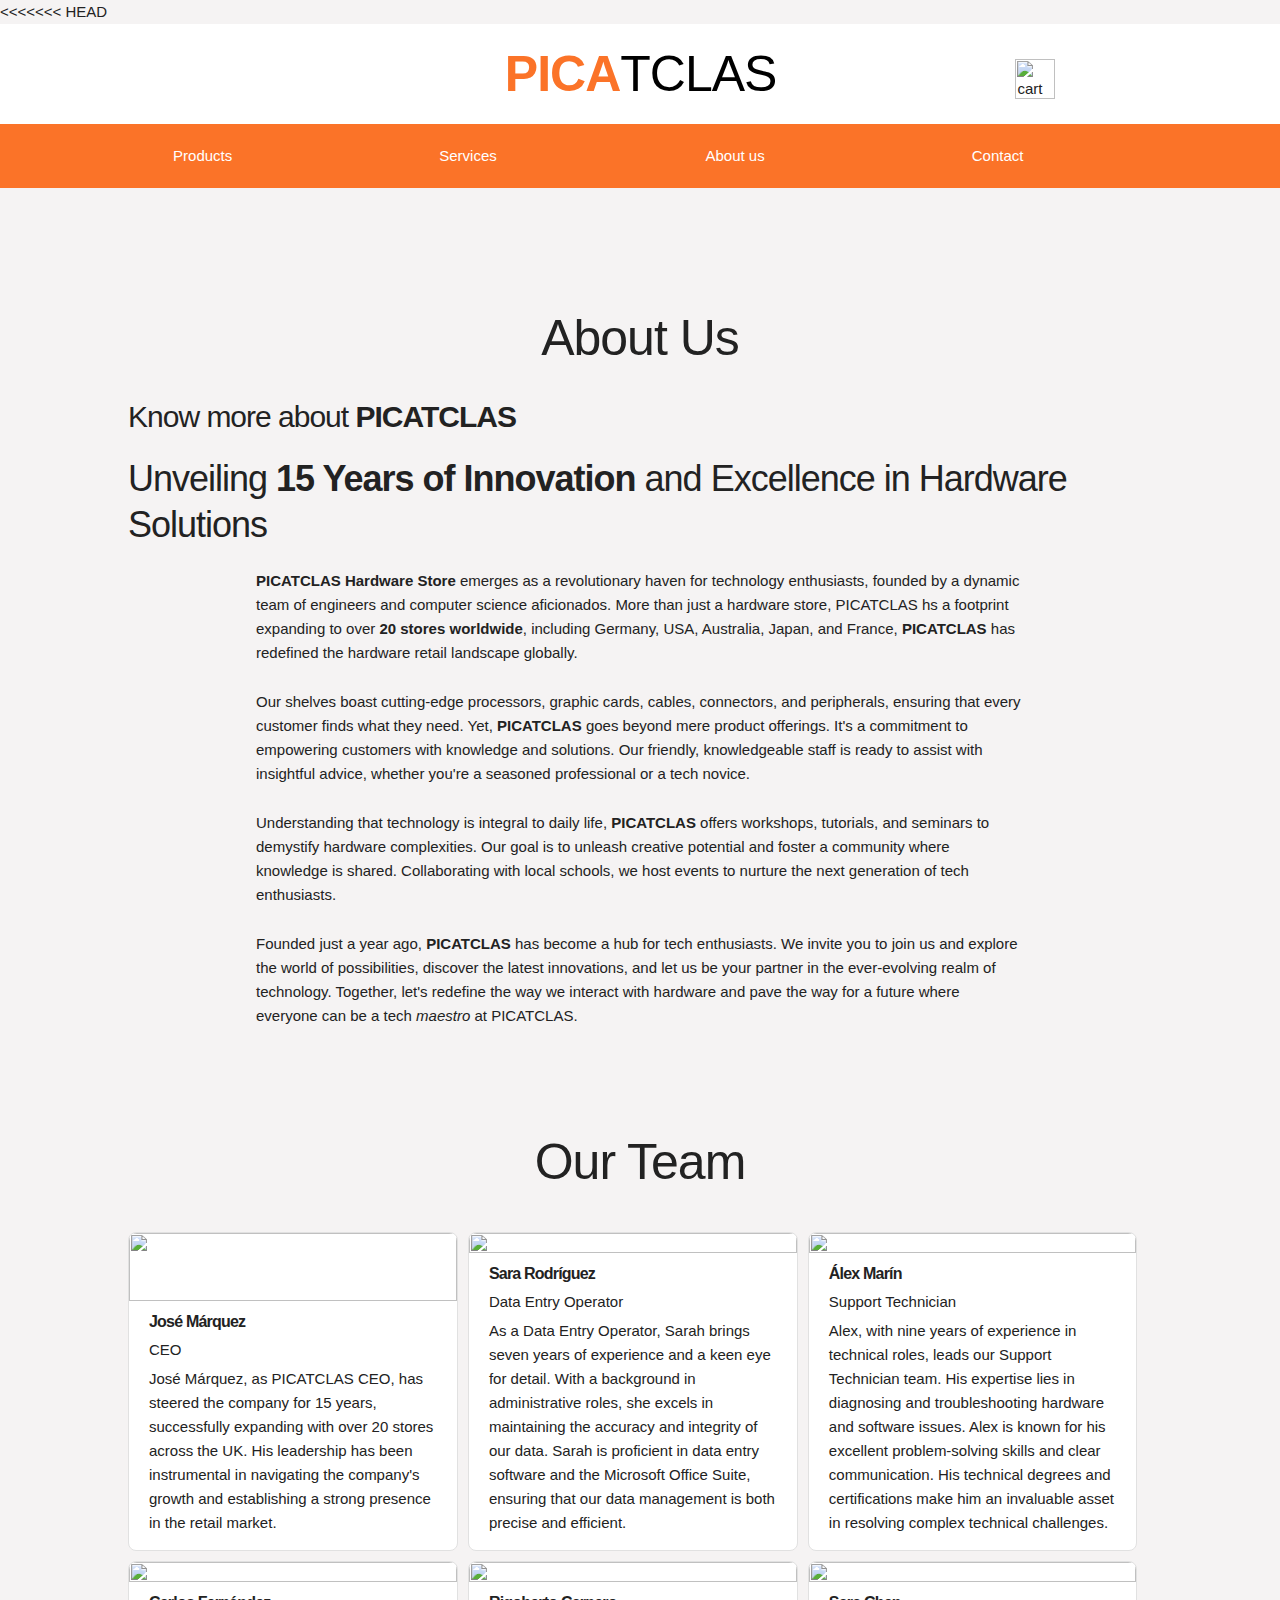
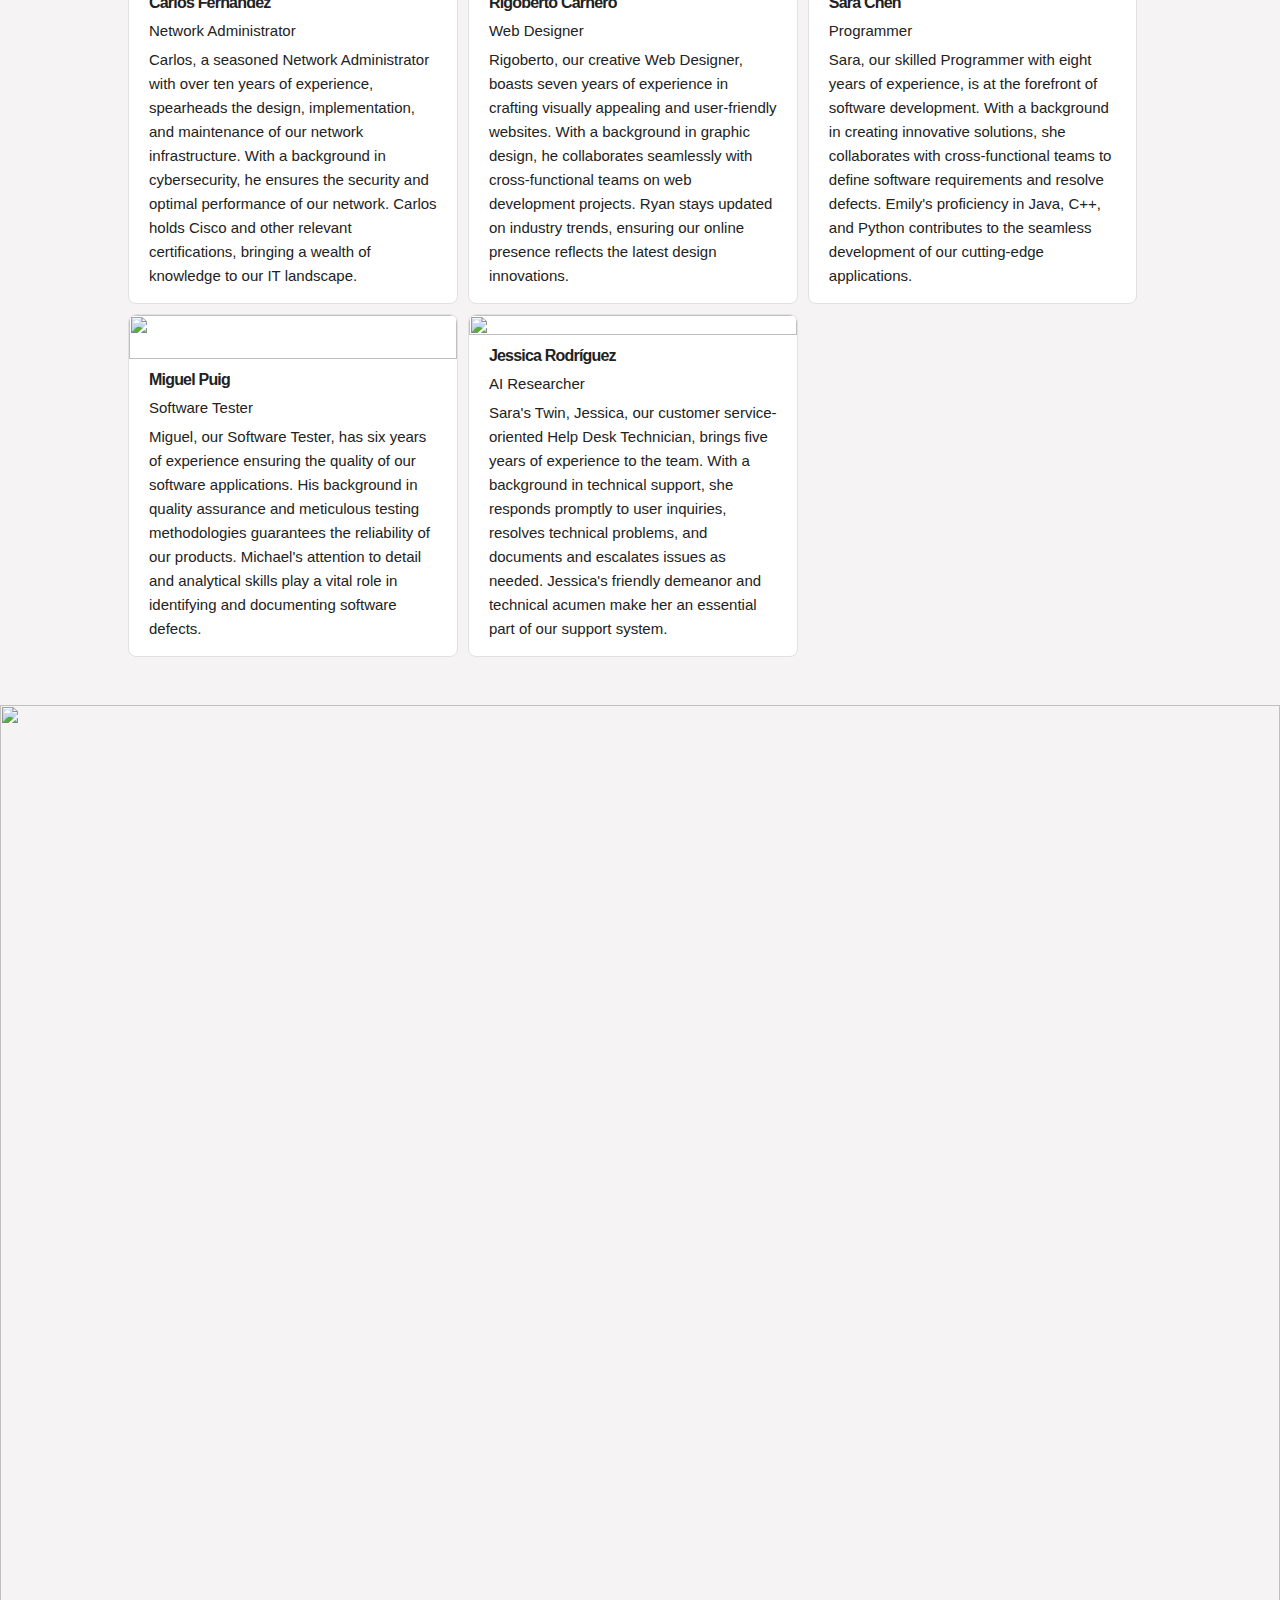
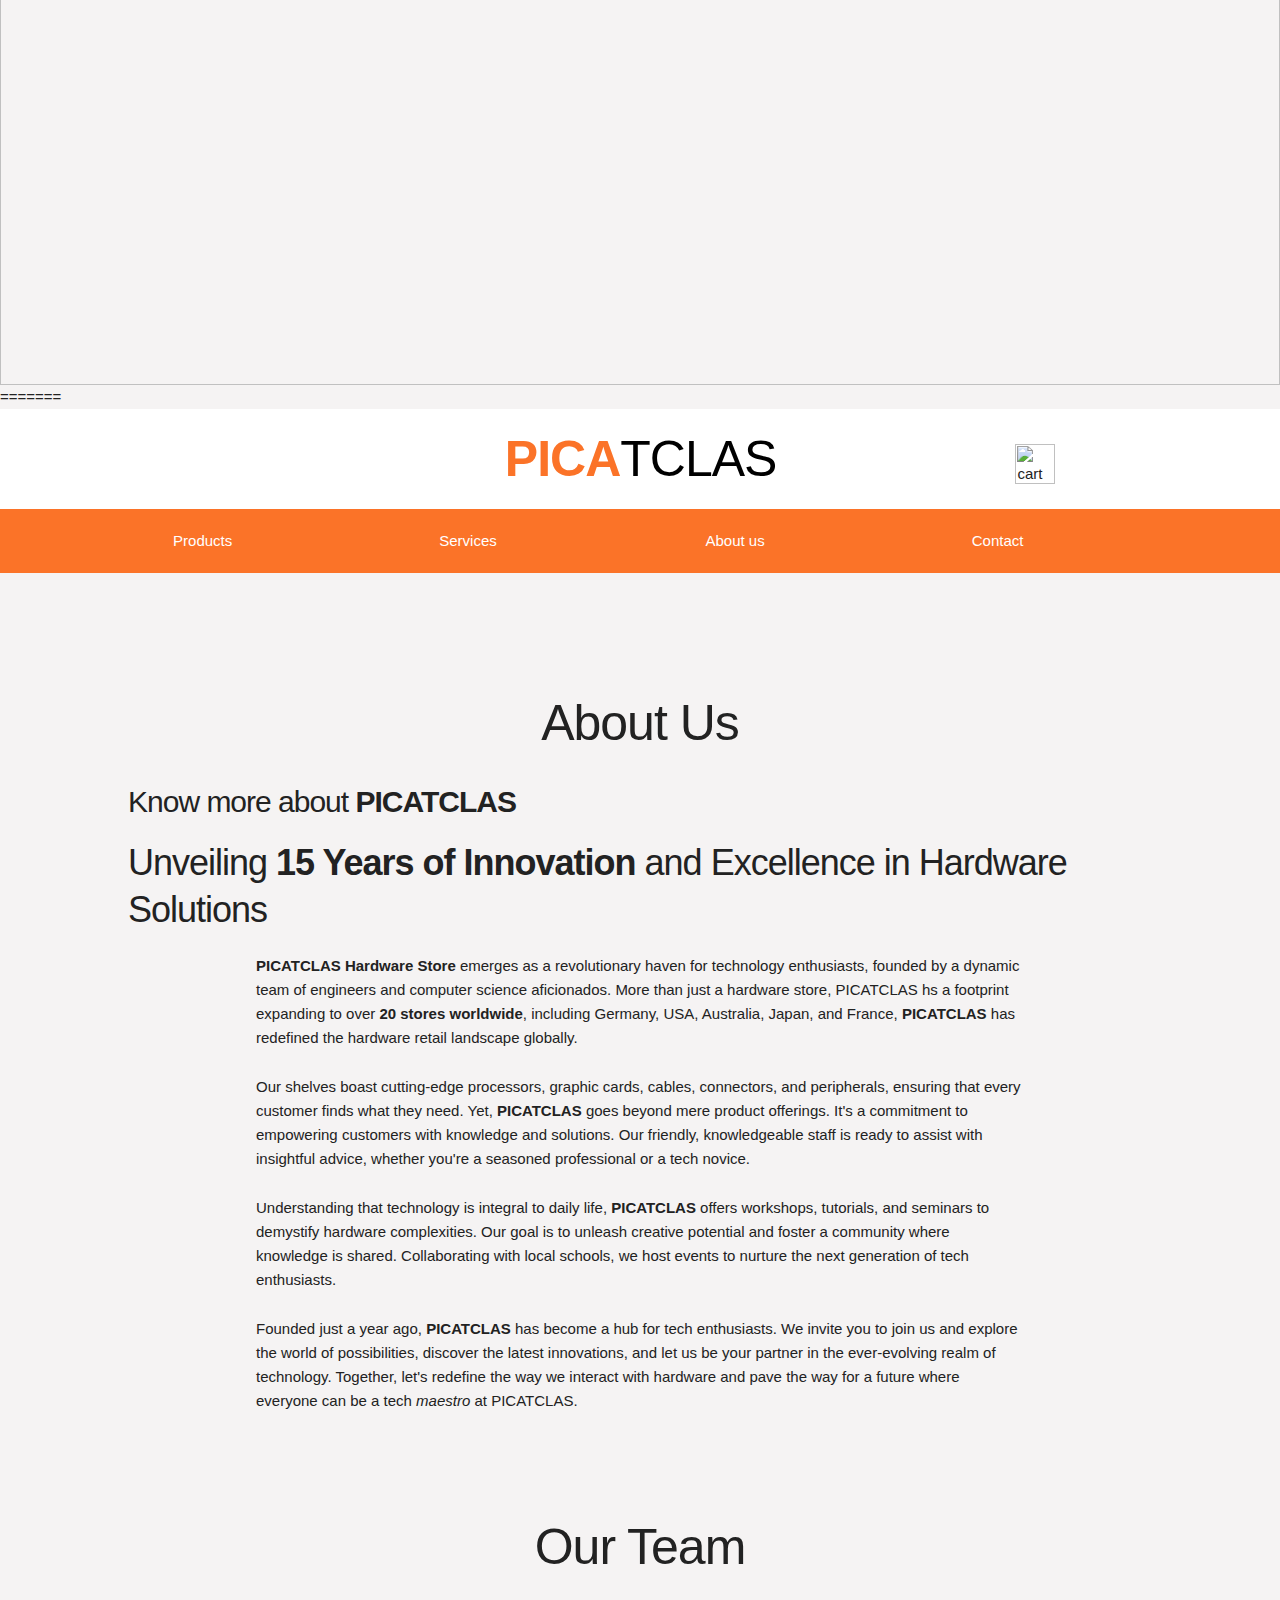
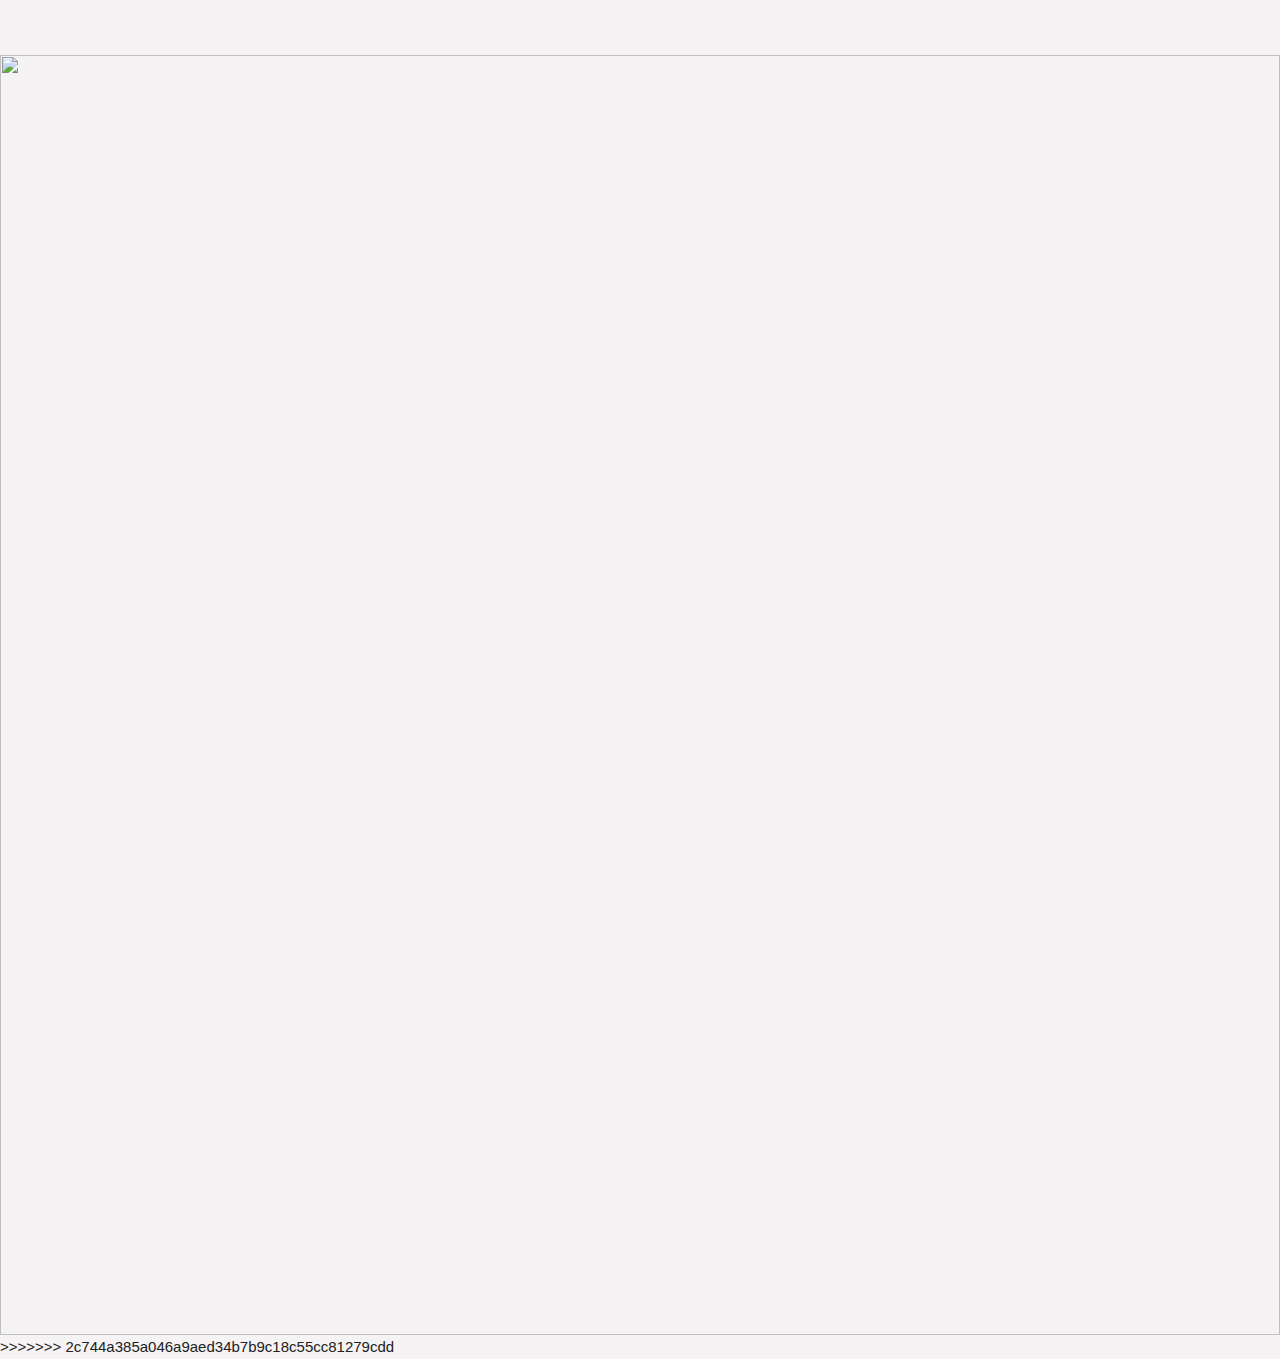
==== pages/aboutUs.html @ 4bae9b16 "First commit" ====
<<<<<<< HEAD
<!DOCTYPE html>
<html lang="en">

<head>
    <meta charset="UTF-8">
    <meta name="viewport" content="width=device-width, initial-scale=1.0">
    <meta http-equiv="X-UA-Compatible" content="ie=edge">
    <title>PICATCLAS</title>
    <link rel="stylesheet" href="../css/normalize.css">
    <link rel="stylesheet" href="../css/skeleton.css">
    <link rel="stylesheet" href="../css/custom.css">
    <link rel="shortcut icon" href="/img/logo-blank.png" type="image/x-icon">
</head>

<body>
    <header id="header" class="header">
        <div class="container">
            <div class="row">
                <div class="four columns">
                    <a href="../index.html">
                        <h1><span class="bold">PICA</span>TCLAS</h1>
                    </a>
                </div>
                <div class="two columns u-pull-right">
                    <ul>
                        <li class="submenu">
                            <img src="../img/cart.png" alt="cart" id="img-carrito" width="40px">
                            <div id="carrito">

                                <table id="lista-carrito" class="u-full-width">
                                    <caption>Cart</caption>
                                    <thead>
                                        <tr>
                                            <th>Image</th>
                                            <th>Name</th>
                                            <th>Price</th>
                                            <th>Quantity</th>
                                            <th>Total Price</th>
                                            <th></th>
                                        </tr>
                                    </thead>
                                    <tbody></tbody>
                                </table>

                                <a href="#" id="vaciar-carrito" class="button u-full-width">Empty Cart</a>
                            </div>
                        </li>
                    </ul>
                </div>
            </div>
        </div>
    </header>

    <div class="barra">
        <div class="container">
            <div class="row">
                <div class="three columns">
                    <a href="../index.html" style="padding: 20%">Products</a>
                </div>
                <div class="three columns">
                    <a href="services.html" style="padding: 20%">Services</a>
                </div>
                <div class="three columns">
                    <a href="#" style="padding: 20%">About us</a>
                </div>
                <div class="three columns">
                    <a href="contact.html" style="padding: 20%">Contact</a>
                </div>
            </div>
        </div>

    </div>

    <div id="lista-cursos" class="container">
        <h1 id="encabezado" class="encabezado">About Us</h1>
        <h2>Know more about <b>PICATCLAS</b></h2>
        <h3>Unveiling <b>15 Years of Innovation</b> and Excellence in Hardware Solutions</h3>

        <div id="aboutUs-text">
            <p>
                <b>PICATCLAS Hardware Store</b> emerges as a revolutionary haven for technology enthusiasts, founded by
                a
                dynamic team of engineers and computer science aficionados. More than just a hardware store, PICATCLAS
                hs a footprint expanding to over <b>20 stores worldwide</b>, including Germany, USA, Australia, Japan, and
                France, <b>PICATCLAS</b> has redefined the hardware retail landscape globally.
            </p>

            <p>Our shelves boast cutting-edge processors, graphic cards, cables, connectors, and peripherals, ensuring
                that every customer finds what they need. Yet, <b>PICATCLAS</b> goes beyond mere product offerings. It's a
                commitment to empowering customers with knowledge and solutions. Our friendly, knowledgeable staff is
                ready to assist with insightful advice, whether you're a seasoned professional or a tech novice.</p>

            <p>Understanding that technology is integral to daily life, <b>PICATCLAS</b> offers workshops, tutorials, and
                seminars to demystify hardware complexities. Our goal is to unleash creative potential and foster a
                community where knowledge is shared. Collaborating with local schools, we host events to nurture the
                next generation of tech enthusiasts.</p>

            <p>Founded just a year ago, <b>PICATCLAS</b> has become a hub for tech enthusiasts. We invite you to join us and
                explore the world of possibilities, discover the latest innovations, and let us be your partner in the
                ever-evolving realm of technology. Together, let's redefine the way we interact with hardware and pave
                the way for a future where everyone can be a tech <em>maestro</em> at PICATCLAS.</p>
            </p>
        </div>

        <br>
        <h1 id="encabezado" class="encabezado">Our Team</h1>
        <div class="cardContainer">

        </div>
        <br>
        <br>
    </div>
    <div><img class="background" src="/img/bg-footer.png" alt=""></div>

    <script src="../js/cards.js"></script>
    <script src="../workers.js"></script>
    <script src="../js/app.js"></script>

</body>

=======
<!DOCTYPE html>
<html lang="en">

<head>
    <meta charset="UTF-8">
    <meta name="viewport" content="width=device-width, initial-scale=1.0">
    <meta http-equiv="X-UA-Compatible" content="ie=edge">
    <title>PICATCLAS</title>
    <link rel="stylesheet" href="../css/normalize.css">
    <link rel="stylesheet" href="../css/skeleton.css">
    <link rel="stylesheet" href="../css/custom.css">
    <link rel="shortcut icon" href="/img/logo-blank.png" type="image/x-icon">
</head>

<body>
    <header id="header" class="header">
        <div class="container">
            <div class="row">
                <div class="four columns">
                    <a href="../index.html">
                        <h1><span class="bold">PICA</span>TCLAS</h1>
                    </a>
                </div>
                <div class="two columns u-pull-right">
                    <ul>
                        <li class="submenu">
                            <img src="../img/cart.png" alt="cart" id="img-carrito" width="40px">
                            <div id="carrito">

                                <table id="lista-carrito" class="u-full-width">
                                    <caption>Cart</caption>
                                    <thead>
                                        <tr>
                                            <th>Image</th>
                                            <th>Name</th>
                                            <th>Price</th>
                                            <th>Quantity</th>
                                            <th>Total Price</th>
                                            <th></th>
                                        </tr>
                                    </thead>
                                    <tbody></tbody>
                                </table>

                                <a href="#" id="vaciar-carrito" class="button u-full-width">Empty Cart</a>
                            </div>
                        </li>
                    </ul>
                </div>
            </div>
        </div>
    </header>

    <div class="barra">
        <div class="container">
            <div class="row">
                <div class="three columns">
                    <a href="../index.html" style="padding: 20%">Products</a>
                </div>
                <div class="three columns">
                    <a href="services.html" style="padding: 20%">Services</a>
                </div>
                <div class="three columns">
                    <a href="#" style="padding: 20%">About us</a>
                </div>
                <div class="three columns">
                    <a href="contact.html" style="padding: 20%">Contact</a>
                </div>
            </div>
        </div>

    </div>

    <div id="lista-cursos" class="container">
        <h1 id="encabezado" class="encabezado">About Us</h1>
        <h2>Know more about <b>PICATCLAS</b></h2>
        <h3>Unveiling <b>15 Years of Innovation</b> and Excellence in Hardware Solutions</h3>

        <div id="aboutUs-text">
            <p>
                <b>PICATCLAS Hardware Store</b> emerges as a revolutionary haven for technology enthusiasts, founded by
                a
                dynamic team of engineers and computer science aficionados. More than just a hardware store, PICATCLAS
                hs a footprint expanding to over <b>20 stores worldwide</b>, including Germany, USA, Australia, Japan, and
                France, <b>PICATCLAS</b> has redefined the hardware retail landscape globally.
            </p>

            <p>Our shelves boast cutting-edge processors, graphic cards, cables, connectors, and peripherals, ensuring
                that every customer finds what they need. Yet, <b>PICATCLAS</b> goes beyond mere product offerings. It's a
                commitment to empowering customers with knowledge and solutions. Our friendly, knowledgeable staff is
                ready to assist with insightful advice, whether you're a seasoned professional or a tech novice.</p>

            <p>Understanding that technology is integral to daily life, <b>PICATCLAS</b> offers workshops, tutorials, and
                seminars to demystify hardware complexities. Our goal is to unleash creative potential and foster a
                community where knowledge is shared. Collaborating with local schools, we host events to nurture the
                next generation of tech enthusiasts.</p>

            <p>Founded just a year ago, <b>PICATCLAS</b> has become a hub for tech enthusiasts. We invite you to join us and
                explore the world of possibilities, discover the latest innovations, and let us be your partner in the
                ever-evolving realm of technology. Together, let's redefine the way we interact with hardware and pave
                the way for a future where everyone can be a tech <em>maestro</em> at PICATCLAS.</p>
            </p>
        </div>

        <br>
        <h1 id="encabezado" class="encabezado">Our Team</h1>
        <div class="cardContainer">

        </div>
        <br>
        <br>
    </div>
    <div><img class="background" src="/img/bg-footer.png" alt=""></div>

    <script src="../js/cards.js"></script>
    <script src="../workers.js"></script>
    <script src="../js/app.js"></script>

</body>

>>>>>>> 2c744a385a046a9aed34b7b9c18c55cc81279cdd
</html>
---- css/skeleton.css ----
/*
* Skeleton V2.0.4
* Copyright 2014, Dave Gamache
* www.getskeleton.com
* Free to use under the MIT license.
* http://www.opensource.org/licenses/mit-license.php
* 12/29/2014
*/


/* Table of contents
––––––––––––––––––––––––––––––––––––––––––––––––––
- Grid
- Base Styles
- Typography
- Links
- Buttons
- Forms
- Lists
- Code
- Tables
- Spacing
- Utilities
- Clearing
- Media Queries
*/


/* Grid
–––––––––––––––––––––––––––––––––––––––––––––––––– */
.container {
  position: relative;
  width: 100%;
  max-width: 1100px;
  margin: 0 auto;
  padding: 0 20px;
  box-sizing: border-box;
}

.column,
.columns {
  width: 100%;
  float: left;
  box-sizing: border-box;
}

/* For devices larger than 400px */
@media (min-width: 400px) {
  .container {
    width: 85%;
    padding: 0;
  }
}

/* For devices larger than 550px */
@media (min-width: 550px) {
  .container {
    width: 80%;
  }

  .column,
  .columns {
    margin-left: 4%;
  }

  .column:first-child,
  .columns:first-child {
    margin-left: 0;
  }

  .one.column,
  .one.columns {
    width: 4.66666666667%;
  }

  .two.columns {
    width: 13.3333333333%;
  }

  .three.columns {
    width: 22%;
  }

  .four.columns {
    width: 30.6666666667%;
  }

  .five.columns {
    width: 39.3333333333%;
  }

  .six.columns {
    width: 48%;
  }

  .seven.columns {
    width: 56.6666666667%;
  }

  .eight.columns {
    width: 65.3333333333%;
  }

  .nine.columns {
    width: 74.0%;
  }

  .ten.columns {
    width: 82.6666666667%;
  }

  .eleven.columns {
    width: 91.3333333333%;
  }

  .twelve.columns {
    width: 100%;
    margin-left: 0;
  }

  .one-third.column {
    width: 30.6666666667%;
  }

  .two-thirds.column {
    width: 65.3333333333%;
  }

  .one-half.column {
    width: 48%;
  }

  /* Offsets */
  .offset-by-one.column,
  .offset-by-one.columns {
    margin-left: 8.66666666667%;
  }

  .offset-by-two.column,
  .offset-by-two.columns {
    margin-left: 17.3333333333%;
  }

  .offset-by-three.column,
  .offset-by-three.columns {
    margin-left: 26%;
  }

  .offset-by-four.column,
  .offset-by-four.columns {
    margin-left: 34.6666666667%;
  }

  .offset-by-five.column,
  .offset-by-five.columns {
    margin-left: 43.3333333333%;
  }

  .offset-by-six.column,
  .offset-by-six.columns {
    margin-left: 52%;
  }

  .offset-by-seven.column,
  .offset-by-seven.columns {
    margin-left: 60.6666666667%;
  }

  .offset-by-eight.column,
  .offset-by-eight.columns {
    margin-left: 69.3333333333%;
  }

  .offset-by-nine.column,
  .offset-by-nine.columns {
    margin-left: 78.0%;
  }

  .offset-by-ten.column,
  .offset-by-ten.columns {
    margin-left: 86.6666666667%;
  }

  .offset-by-eleven.column,
  .offset-by-eleven.columns {
    margin-left: 95.3333333333%;
  }

  .offset-by-one-third.column,
  .offset-by-one-third.columns {
    margin-left: 34.6666666667%;
  }

  .offset-by-two-thirds.column,
  .offset-by-two-thirds.columns {
    margin-left: 69.3333333333%;
  }

  .offset-by-one-half.column,
  .offset-by-one-half.columns {
    margin-left: 52%;
  }

}


/* Base Styles
–––––––––––––––––––––––––––––––––––––––––––––––––– */
/* NOTE
html is set to 62.5% so that all the REM measurements throughout Skeleton
are based on 10px sizing. So basically 1.5rem = 15px :) */
html {
  font-size: 62.5%;
}

body {
  font-size: 1.5em;
  /* currently ems cause chrome bug misinterpreting rems on body element */
  line-height: 1.6;
  font-weight: 400;
  font-family: "Raleway", "HelveticaNeue", "Helvetica Neue", Helvetica, Arial, sans-serif;
  color: #222;
}


/* Typography
–––––––––––––––––––––––––––––––––––––––––––––––––– */
h1,
h2,
h3,
h4,
h5,
h6 {
  margin-top: 0;
  margin-bottom: 2rem;
  font-weight: 300;
}

h1 {
  font-size: 4.0rem;
  line-height: 1.2;
  letter-spacing: -.1rem;
}

h2 {
  font-size: 3.6rem;
  line-height: 1.25;
  letter-spacing: -.1rem;
}

h3 {
  font-size: 3.0rem;
  line-height: 1.3;
  letter-spacing: -.1rem;
}

h4 {
  font-size: 2.4rem;
  line-height: 1.35;
  letter-spacing: -.08rem;
}

h5 {
  font-size: 1.8rem;
  line-height: 1.5;
  letter-spacing: -.05rem;
}

h6 {
  font-size: 1.5rem;
  line-height: 1.6;
  letter-spacing: 0;
}

/* Larger than phablet */
@media (min-width: 550px) {
  h1 {
    font-size: 5.0rem;
  }

  h2 {
    font-size: 4.2rem;
  }

  h3 {
    font-size: 3.6rem;
  }

  h4 {
    font-size: 3.0rem;
  }

  h5 {
    font-size: 2.4rem;
  }

  h6 {
    font-size: 1.5rem;
  }
}

p {
  margin-top: 0;
}


/* Links
–––––––––––––––––––––––––––––––––––––––––––––––––– */
a {
  color: #ffffff;
  text-decoration: none;
}

a:hover {
  color: #ffffff;
}


/* Buttons
–––––––––––––––––––––––––––––––––––––––––––––––––– */
.button,
button,
input[type="submit"],
input[type="reset"],
input[type="button"] {
  display: inline-block;
  height: 38px;
  padding: 0 30px;
  color: #555;
  text-align: center;
  font-size: 11px;
  font-weight: 600;
  line-height: 38px;
  letter-spacing: .1rem;
  text-transform: uppercase;
  text-decoration: none;
  white-space: nowrap;
  background-color: transparent;
  border-radius: 4px;
  border: 1px solid #bbb;
  cursor: pointer;
  box-sizing: border-box;
}

.button:hover,
button:hover,
input[type="submit"]:hover,
input[type="reset"]:hover,
input[type="button"]:hover,
.button:focus,
button:focus,
input[type="submit"]:focus,
input[type="reset"]:focus,
input[type="button"]:focus {
  color: #333;
  border-color: #888;
  outline: 0;
}

.button.button-primary,
button.button-primary,
input[type="submit"].button-primary,
input[type="reset"].button-primary,
input[type="button"].button-primary {
  color: #FFF;
  background-color: #33C3F0;
  border-color: #33C3F0;
}

.button.button-primary:hover,
button.button-primary:hover,
input[type="submit"].button-primary:hover,
input[type="reset"].button-primary:hover,
input[type="button"].button-primary:hover,
.button.button-primary:focus,
button.button-primary:focus,
input[type="submit"].button-primary:focus,
input[type="reset"].button-primary:focus,
input[type="button"].button-primary:focus {
  color: #FFF;
  background-color: #1EAEDB;
  border-color: #1EAEDB;
}


/* Forms
–––––––––––––––––––––––––––––––––––––––––––––––––– */
input[type="email"],
input[type="number"],
input[type="search"],
input[type="text"],
input[type="tel"],
input[type="url"],
input[type="password"],
textarea,
select {
  height: 38px;
  padding: 6px 10px;
  /* The 6px vertically centers text on FF, ignored by Webkit */
  background-color: #fff;
  border: 1px solid #D1D1D1;
  border-radius: 4px;
  box-shadow: none;
  box-sizing: border-box;
}

/* Removes awkward default styles on some inputs for iOS */
input[type="email"],
input[type="number"],
input[type="search"],
input[type="text"],
input[type="tel"],
input[type="url"],
input[type="password"],
textarea {
  -webkit-appearance: none;
  -moz-appearance: none;
  appearance: none;
}

textarea {
  min-height: 65px;
  padding-top: 6px;
  padding-bottom: 6px;
}

input[type="email"]:focus,
input[type="number"]:focus,
input[type="search"]:focus,
input[type="text"]:focus,
input[type="tel"]:focus,
input[type="url"]:focus,
input[type="password"]:focus,
textarea:focus,
select:focus {
  border: 1px solid #33C3F0;
  outline: 0;
}

label,
legend {
  display: block;
  margin-bottom: .5rem;
  font-weight: 600;
}

fieldset {
  padding: 0;
  border-width: 0;
}

input[type="checkbox"],
input[type="radio"] {
  display: inline;
}

label>.label-body {
  display: inline-block;
  margin-left: .5rem;
  font-weight: normal;
}


/* Lists
–––––––––––––––––––––––––––––––––––––––––––––––––– */
ul {
  list-style: circle inside;
}

ol {
  list-style: decimal inside;
}

ol,
ul {
  padding-left: 0;
  margin-top: 0;
}

ul ul,
ul ol,
ol ol,
ol ul {
  margin: 1.5rem 0 1.5rem 3rem;
  font-size: 90%;
}

li {
  margin-bottom: 1rem;
}


/* Code
–––––––––––––––––––––––––––––––––––––––––––––––––– */
code {
  padding: .2rem .5rem;
  margin: 0 .2rem;
  font-size: 90%;
  white-space: nowrap;
  background: #F1F1F1;
  border: 1px solid #E1E1E1;
  border-radius: 4px;
}

pre>code {
  display: block;
  padding: 1rem 1.5rem;
  white-space: pre;
}


/* Tables
–––––––––––––––––––––––––––––––––––––––––––––––––– */
th,
td {
  padding: 12px 15px;
  text-align: left;
  border-bottom: 1px solid #E1E1E1;
}

th:first-child,
td:first-child {
  padding-left: 0;
}

th:last-child,
td:last-child {
  padding-right: 0;
}


/* Spacing
–––––––––––––––––––––––––––––––––––––––––––––––––– */
button,
.button {
  margin-bottom: 1rem;
}

input,
textarea,
select,
fieldset {
  margin-bottom: 1.5rem;
}

pre,
blockquote,
dl,
figure,
table,
p,
ul,
ol,
form {
  margin-bottom: 2.5rem;
}


/* Utilities
–––––––––––––––––––––––––––––––––––––––––––––––––– */
.u-full-width {
  width: 100%;
  box-sizing: border-box;
}

.u-max-full-width {
  max-width: 100%;
  box-sizing: border-box;
}

.u-pull-right {
  float: right;
}

.u-pull-left {
  float: left;
}


/* Misc
–––––––––––––––––––––––––––––––––––––––––––––––––– */
hr {
  margin-top: 3rem;
  margin-bottom: 3.5rem;
  border-width: 0;
  border-top: 1px solid #E1E1E1;
}


/* Clearing
–––––––––––––––––––––––––––––––––––––––––––––––––– */

/* Self Clearing Goodness */
.container:after,
.row:after,
.u-cf {
  content: "";
  display: table;
  clear: both;
}

.cardContainer {
  display: flex;
  flex-wrap: wrap;
  gap: 1%;
}

/* Media Queries
–––––––––––––––––––––––––––––––––––––––––––––––––– */
/*
Note: The best way to structure the use of media queries is to create the queries
near the relevant code. For example, if you wanted to change the styles for buttons
on small devices, paste the mobile query code up in the buttons section and style it
there.
*/


/* Larger than mobile */
@media (min-width: 400px) {}

/* Larger than phablet (also point when grid becomes active) */
@media (min-width: 550px) {}

/* Larger than tablet */
@media (min-width: 750px) {}

/* Larger than desktop */
@media (min-width: 1000px) {}

/* Larger than Desktop HD */
@media (min-width: 1200px) {}
---- css/custom.css ----
:root {
    --main: #FB7328;
}

html {
    font-size: 62.5%;
}

body {
    background-color: #f5f3f3
}

h1 {
    text-align: center;
}

h2 {
    font-size: 3rem;
}

h4 {
    font-size: 16px;
    font-weight: 700;
}

header {
    padding: 20px 0 0 0;
    background: white;
    text-align: center;
}

input,
textarea {
    width: 100%;
    padding: 10px;
    border: 1px solid #ccc;
    margin-bottom: 10px;
}

input[type="submit"] {
    background-color: #000;
    color: #fff;
    border: none;
    cursor: pointer;
}

@media (min-width: 750px) {
    header {
        text-align: left;
    }
}

.borrar-curso {
    background-color: var(--main);
    border-radius: 50%;
    padding: 5px 10px;
    text-decoration: none;
    color: white;
    font-weight: bold;
}

ul {
    list-style: none;
}

#hero {
    background-image: url(../img/hero.jpg);
    height: 350px;
    background-size: cover;
}

#encabezado {
    margin: 30px 0;
}

.submenu {
    position: relative;
}

.submenu #carrito {
    display: none;
}

header {
    position: sticky;
    top: 0;
    z-index: 2;
}

.barra {
    position: sticky;
    top: 100px;
    z-index: 1;
}

.submenu:hover #carrito {
    display: block;
    position: absolute;
    right: 0;

    top: 100%;
    z-index: 1;
    background-color: white;
    padding: 20px;
    min-height: 400px;
    min-width: 300px;
}

header h1 {
    margin-left: 120%;
    color: #000;
}

#lista-cursos {
    margin-top: 12rem;
}

#carrito:hover #carrito {
    display: block;
    position: absolute;
    right: 0;

    top: 100%;
    z-index: 1;
    background-color: white;
    padding: 20px;
    min-height: 400px;
    min-width: 300px;
}

.vacio {
    padding: 10px;
    background-color: crimson;
    text-align: center;
    border-radius: 10px;
    color: white;
}

.contenido-hero {
    margin-top: 80px;
    color: white;
}

.contenido-hero form {
    position: relative;
    margin-bottom: 0;
}

.contenido-hero form #buscador {
    height: 50px;
    margin-bottom: 0;
}

.contenido-hero form .submit-buscador {
    position: absolute;
    right: 0;
    top: 0;
    height: 100%;
    padding: 0;
    display: block;
    text-indent: -9999px;
    width: 50px;
    background-image: url(../img/lupa.png);
    background-position: right center;
    background-repeat: no-repeat;
    border: none;
}




.card {
    display: flex;
    flex-direction: column;
    justify-content: space-between;
}

.barra p {
    margin: 0;
    color: white;
}

#aboutUs-text {

    display: flex;
    flex-direction: column;
    align-items: center;
}

#aboutUs-text p {
    width: 75%;

}

.barra {
    padding: 20px 0;
    background: var(--main);
    /* Old browsers */
    background: var(--main);
    /* FF3.6-15 */
    background: var(--main);
    /* Chrome10-25,Safari5.1-6 */
    background: var(--main);
    /* W3C, IE10+, FF16+, Chrome26+, Opera12+, Safari7+ */
    filter: progid:DXImageTransform.Microsoft.gradient(startColorstr='#741d51', endColorstr='#e44e52', GradientType=1);
    /* IE6-9 */
}

.button-primary {
    background-color: var(--main) !important;
    border: var(--main);
    border-radius: 20px;
}

.icono {
    background-repeat: no-repeat;
    background-position: left center;
    padding-left: 60px;
    background-size: 30px;
    margin-bottom: 40px;
    text-align: center;
}

@media (min-width: 750px) {
    .icono {
        margin-bottom: 0;
    }
}

.icono1 {
    background-image: url(../img/icono1.png);
}

.icono2 {
    background-image: url(../img/icono2.png);
}

.icono3 {
    background-image: url(../img/icono3.png);
}

#lista-cursos .row {
    margin-bottom: 20px;
}

ul {
    margin: 0 !important;
    padding-top: 1.5rem;
}

.agregar-carrito {
    margin: 10px 0;
}

.bold {
    font-weight: bold;
    color: var(--main);
}

.card {
    text-align: center;
    border: 1px solid #e1e1e1;
    background: white;
    width: 32%;
    height: auto;
    margin-top: 1%;
    border-radius: 8px;
}

.card img {
    border-radius: 8px 8px 0px 0px;
}

@media (min-width: 550px) {
    .card {
        text-align: left;
    }
}

.info-card {
    padding: 10px 20px;
}

.info-card p,
.card h4 {
    margin-bottom: 5px;
}

.info-card .precio {
    text-decoration: line-through;
    font-size: 18px;
    margin-top: 10px;
}

.info-card .precio span {
    font-weight: 700;
    font-size: 22px;
}

.footer {
    margin-top: 40px;
    border-top: 1px solid #aaa;
    ;
    padding-top: 40px;
}

.footer .menu a {
    display: block;
    margin-bottom: 10px;
    text-decoration: none;
}

.background {
    height: auto;
    width: 100vw;
}
---- css/skeleton.css ----
/*
* Skeleton V2.0.4
* Copyright 2014, Dave Gamache
* www.getskeleton.com
* Free to use under the MIT license.
* http://www.opensource.org/licenses/mit-license.php
* 12/29/2014
*/


/* Table of contents
––––––––––––––––––––––––––––––––––––––––––––––––––
- Grid
- Base Styles
- Typography
- Links
- Buttons
- Forms
- Lists
- Code
- Tables
- Spacing
- Utilities
- Clearing
- Media Queries
*/


/* Grid
–––––––––––––––––––––––––––––––––––––––––––––––––– */
.container {
  position: relative;
  width: 100%;
  max-width: 1100px;
  margin: 0 auto;
  padding: 0 20px;
  box-sizing: border-box;
}

.column,
.columns {
  width: 100%;
  float: left;
  box-sizing: border-box;
}

/* For devices larger than 400px */
@media (min-width: 400px) {
  .container {
    width: 85%;
    padding: 0;
  }
}

/* For devices larger than 550px */
@media (min-width: 550px) {
  .container {
    width: 80%;
  }

  .column,
  .columns {
    margin-left: 4%;
  }

  .column:first-child,
  .columns:first-child {
    margin-left: 0;
  }

  .one.column,
  .one.columns {
    width: 4.66666666667%;
  }

  .two.columns {
    width: 13.3333333333%;
  }

  .three.columns {
    width: 22%;
  }

  .four.columns {
    width: 30.6666666667%;
  }

  .five.columns {
    width: 39.3333333333%;
  }

  .six.columns {
    width: 48%;
  }

  .seven.columns {
    width: 56.6666666667%;
  }

  .eight.columns {
    width: 65.3333333333%;
  }

  .nine.columns {
    width: 74.0%;
  }

  .ten.columns {
    width: 82.6666666667%;
  }

  .eleven.columns {
    width: 91.3333333333%;
  }

  .twelve.columns {
    width: 100%;
    margin-left: 0;
  }

  .one-third.column {
    width: 30.6666666667%;
  }

  .two-thirds.column {
    width: 65.3333333333%;
  }

  .one-half.column {
    width: 48%;
  }

  /* Offsets */
  .offset-by-one.column,
  .offset-by-one.columns {
    margin-left: 8.66666666667%;
  }

  .offset-by-two.column,
  .offset-by-two.columns {
    margin-left: 17.3333333333%;
  }

  .offset-by-three.column,
  .offset-by-three.columns {
    margin-left: 26%;
  }

  .offset-by-four.column,
  .offset-by-four.columns {
    margin-left: 34.6666666667%;
  }

  .offset-by-five.column,
  .offset-by-five.columns {
    margin-left: 43.3333333333%;
  }

  .offset-by-six.column,
  .offset-by-six.columns {
    margin-left: 52%;
  }

  .offset-by-seven.column,
  .offset-by-seven.columns {
    margin-left: 60.6666666667%;
  }

  .offset-by-eight.column,
  .offset-by-eight.columns {
    margin-left: 69.3333333333%;
  }

  .offset-by-nine.column,
  .offset-by-nine.columns {
    margin-left: 78.0%;
  }

  .offset-by-ten.column,
  .offset-by-ten.columns {
    margin-left: 86.6666666667%;
  }

  .offset-by-eleven.column,
  .offset-by-eleven.columns {
    margin-left: 95.3333333333%;
  }

  .offset-by-one-third.column,
  .offset-by-one-third.columns {
    margin-left: 34.6666666667%;
  }

  .offset-by-two-thirds.column,
  .offset-by-two-thirds.columns {
    margin-left: 69.3333333333%;
  }

  .offset-by-one-half.column,
  .offset-by-one-half.columns {
    margin-left: 52%;
  }

}


/* Base Styles
–––––––––––––––––––––––––––––––––––––––––––––––––– */
/* NOTE
html is set to 62.5% so that all the REM measurements throughout Skeleton
are based on 10px sizing. So basically 1.5rem = 15px :) */
html {
  font-size: 62.5%;
}

body {
  font-size: 1.5em;
  /* currently ems cause chrome bug misinterpreting rems on body element */
  line-height: 1.6;
  font-weight: 400;
  font-family: "Raleway", "HelveticaNeue", "Helvetica Neue", Helvetica, Arial, sans-serif;
  color: #222;
}


/* Typography
–––––––––––––––––––––––––––––––––––––––––––––––––– */
h1,
h2,
h3,
h4,
h5,
h6 {
  margin-top: 0;
  margin-bottom: 2rem;
  font-weight: 300;
}

h1 {
  font-size: 4.0rem;
  line-height: 1.2;
  letter-spacing: -.1rem;
}

h2 {
  font-size: 3.6rem;
  line-height: 1.25;
  letter-spacing: -.1rem;
}

h3 {
  font-size: 3.0rem;
  line-height: 1.3;
  letter-spacing: -.1rem;
}

h4 {
  font-size: 2.4rem;
  line-height: 1.35;
  letter-spacing: -.08rem;
}

h5 {
  font-size: 1.8rem;
  line-height: 1.5;
  letter-spacing: -.05rem;
}

h6 {
  font-size: 1.5rem;
  line-height: 1.6;
  letter-spacing: 0;
}

/* Larger than phablet */
@media (min-width: 550px) {
  h1 {
    font-size: 5.0rem;
  }

  h2 {
    font-size: 4.2rem;
  }

  h3 {
    font-size: 3.6rem;
  }

  h4 {
    font-size: 3.0rem;
  }

  h5 {
    font-size: 2.4rem;
  }

  h6 {
    font-size: 1.5rem;
  }
}

p {
  margin-top: 0;
}


/* Links
–––––––––––––––––––––––––––––––––––––––––––––––––– */
a {
  color: #ffffff;
  text-decoration: none;
}

a:hover {
  color: #ffffff;
}


/* Buttons
–––––––––––––––––––––––––––––––––––––––––––––––––– */
.button,
button,
input[type="submit"],
input[type="reset"],
input[type="button"] {
  display: inline-block;
  height: 38px;
  padding: 0 30px;
  color: #555;
  text-align: center;
  font-size: 11px;
  font-weight: 600;
  line-height: 38px;
  letter-spacing: .1rem;
  text-transform: uppercase;
  text-decoration: none;
  white-space: nowrap;
  background-color: transparent;
  border-radius: 4px;
  border: 1px solid #bbb;
  cursor: pointer;
  box-sizing: border-box;
}

.button:hover,
button:hover,
input[type="submit"]:hover,
input[type="reset"]:hover,
input[type="button"]:hover,
.button:focus,
button:focus,
input[type="submit"]:focus,
input[type="reset"]:focus,
input[type="button"]:focus {
  color: #333;
  border-color: #888;
  outline: 0;
}

.button.button-primary,
button.button-primary,
input[type="submit"].button-primary,
input[type="reset"].button-primary,
input[type="button"].button-primary {
  color: #FFF;
  background-color: #33C3F0;
  border-color: #33C3F0;
}

.button.button-primary:hover,
button.button-primary:hover,
input[type="submit"].button-primary:hover,
input[type="reset"].button-primary:hover,
input[type="button"].button-primary:hover,
.button.button-primary:focus,
button.button-primary:focus,
input[type="submit"].button-primary:focus,
input[type="reset"].button-primary:focus,
input[type="button"].button-primary:focus {
  color: #FFF;
  background-color: #1EAEDB;
  border-color: #1EAEDB;
}


/* Forms
–––––––––––––––––––––––––––––––––––––––––––––––––– */
input[type="email"],
input[type="number"],
input[type="search"],
input[type="text"],
input[type="tel"],
input[type="url"],
input[type="password"],
textarea,
select {
  height: 38px;
  padding: 6px 10px;
  /* The 6px vertically centers text on FF, ignored by Webkit */
  background-color: #fff;
  border: 1px solid #D1D1D1;
  border-radius: 4px;
  box-shadow: none;
  box-sizing: border-box;
}

/* Removes awkward default styles on some inputs for iOS */
input[type="email"],
input[type="number"],
input[type="search"],
input[type="text"],
input[type="tel"],
input[type="url"],
input[type="password"],
textarea {
  -webkit-appearance: none;
  -moz-appearance: none;
  appearance: none;
}

textarea {
  min-height: 65px;
  padding-top: 6px;
  padding-bottom: 6px;
}

input[type="email"]:focus,
input[type="number"]:focus,
input[type="search"]:focus,
input[type="text"]:focus,
input[type="tel"]:focus,
input[type="url"]:focus,
input[type="password"]:focus,
textarea:focus,
select:focus {
  border: 1px solid #33C3F0;
  outline: 0;
}

label,
legend {
  display: block;
  margin-bottom: .5rem;
  font-weight: 600;
}

fieldset {
  padding: 0;
  border-width: 0;
}

input[type="checkbox"],
input[type="radio"] {
  display: inline;
}

label>.label-body {
  display: inline-block;
  margin-left: .5rem;
  font-weight: normal;
}


/* Lists
–––––––––––––––––––––––––––––––––––––––––––––––––– */
ul {
  list-style: circle inside;
}

ol {
  list-style: decimal inside;
}

ol,
ul {
  padding-left: 0;
  margin-top: 0;
}

ul ul,
ul ol,
ol ol,
ol ul {
  margin: 1.5rem 0 1.5rem 3rem;
  font-size: 90%;
}

li {
  margin-bottom: 1rem;
}


/* Code
–––––––––––––––––––––––––––––––––––––––––––––––––– */
code {
  padding: .2rem .5rem;
  margin: 0 .2rem;
  font-size: 90%;
  white-space: nowrap;
  background: #F1F1F1;
  border: 1px solid #E1E1E1;
  border-radius: 4px;
}

pre>code {
  display: block;
  padding: 1rem 1.5rem;
  white-space: pre;
}


/* Tables
–––––––––––––––––––––––––––––––––––––––––––––––––– */
th,
td {
  padding: 12px 15px;
  text-align: left;
  border-bottom: 1px solid #E1E1E1;
}

th:first-child,
td:first-child {
  padding-left: 0;
}

th:last-child,
td:last-child {
  padding-right: 0;
}


/* Spacing
–––––––––––––––––––––––––––––––––––––––––––––––––– */
button,
.button {
  margin-bottom: 1rem;
}

input,
textarea,
select,
fieldset {
  margin-bottom: 1.5rem;
}

pre,
blockquote,
dl,
figure,
table,
p,
ul,
ol,
form {
  margin-bottom: 2.5rem;
}


/* Utilities
–––––––––––––––––––––––––––––––––––––––––––––––––– */
.u-full-width {
  width: 100%;
  box-sizing: border-box;
}

.u-max-full-width {
  max-width: 100%;
  box-sizing: border-box;
}

.u-pull-right {
  float: right;
}

.u-pull-left {
  float: left;
}


/* Misc
–––––––––––––––––––––––––––––––––––––––––––––––––– */
hr {
  margin-top: 3rem;
  margin-bottom: 3.5rem;
  border-width: 0;
  border-top: 1px solid #E1E1E1;
}


/* Clearing
–––––––––––––––––––––––––––––––––––––––––––––––––– */

/* Self Clearing Goodness */
.container:after,
.row:after,
.u-cf {
  content: "";
  display: table;
  clear: both;
}

.cardContainer {
  display: flex;
  flex-wrap: wrap;
  gap: 1%;
}

/* Media Queries
–––––––––––––––––––––––––––––––––––––––––––––––––– */
/*
Note: The best way to structure the use of media queries is to create the queries
near the relevant code. For example, if you wanted to change the styles for buttons
on small devices, paste the mobile query code up in the buttons section and style it
there.
*/


/* Larger than mobile */
@media (min-width: 400px) {}

/* Larger than phablet (also point when grid becomes active) */
@media (min-width: 550px) {}

/* Larger than tablet */
@media (min-width: 750px) {}

/* Larger than desktop */
@media (min-width: 1000px) {}

/* Larger than Desktop HD */
@media (min-width: 1200px) {}
---- css/custom.css ----
:root {
    --main: #FB7328;
}

html {
    font-size: 62.5%;
}

body {
    background-color: #f5f3f3
}

h1 {
    text-align: center;
}

h2 {
    font-size: 3rem;
}

h4 {
    font-size: 16px;
    font-weight: 700;
}

header {
    padding: 20px 0 0 0;
    background: white;
    text-align: center;
}

input,
textarea {
    width: 100%;
    padding: 10px;
    border: 1px solid #ccc;
    margin-bottom: 10px;
}

input[type="submit"] {
    background-color: #000;
    color: #fff;
    border: none;
    cursor: pointer;
}

@media (min-width: 750px) {
    header {
        text-align: left;
    }
}

.borrar-curso {
    background-color: var(--main);
    border-radius: 50%;
    padding: 5px 10px;
    text-decoration: none;
    color: white;
    font-weight: bold;
}

ul {
    list-style: none;
}

#hero {
    background-image: url(../img/hero.jpg);
    height: 350px;
    background-size: cover;
}

#encabezado {
    margin: 30px 0;
}

.submenu {
    position: relative;
}

.submenu #carrito {
    display: none;
}

header {
    position: sticky;
    top: 0;
    z-index: 2;
}

.barra {
    position: sticky;
    top: 100px;
    z-index: 1;
}

.submenu:hover #carrito {
    display: block;
    position: absolute;
    right: 0;

    top: 100%;
    z-index: 1;
    background-color: white;
    padding: 20px;
    min-height: 400px;
    min-width: 300px;
}

header h1 {
    margin-left: 120%;
    color: #000;
}

#lista-cursos {
    margin-top: 12rem;
}

#carrito:hover #carrito {
    display: block;
    position: absolute;
    right: 0;

    top: 100%;
    z-index: 1;
    background-color: white;
    padding: 20px;
    min-height: 400px;
    min-width: 300px;
}

.vacio {
    padding: 10px;
    background-color: crimson;
    text-align: center;
    border-radius: 10px;
    color: white;
}

.contenido-hero {
    margin-top: 80px;
    color: white;
}

.contenido-hero form {
    position: relative;
    margin-bottom: 0;
}

.contenido-hero form #buscador {
    height: 50px;
    margin-bottom: 0;
}

.contenido-hero form .submit-buscador {
    position: absolute;
    right: 0;
    top: 0;
    height: 100%;
    padding: 0;
    display: block;
    text-indent: -9999px;
    width: 50px;
    background-image: url(../img/lupa.png);
    background-position: right center;
    background-repeat: no-repeat;
    border: none;
}




.card {
    display: flex;
    flex-direction: column;
    justify-content: space-between;
}

.barra p {
    margin: 0;
    color: white;
}

#aboutUs-text {

    display: flex;
    flex-direction: column;
    align-items: center;
}

#aboutUs-text p {
    width: 75%;

}

.barra {
    padding: 20px 0;
    background: var(--main);
    /* Old browsers */
    background: var(--main);
    /* FF3.6-15 */
    background: var(--main);
    /* Chrome10-25,Safari5.1-6 */
    background: var(--main);
    /* W3C, IE10+, FF16+, Chrome26+, Opera12+, Safari7+ */
    filter: progid:DXImageTransform.Microsoft.gradient(startColorstr='#741d51', endColorstr='#e44e52', GradientType=1);
    /* IE6-9 */
}

.button-primary {
    background-color: var(--main) !important;
    border: var(--main);
    border-radius: 20px;
}

.icono {
    background-repeat: no-repeat;
    background-position: left center;
    padding-left: 60px;
    background-size: 30px;
    margin-bottom: 40px;
    text-align: center;
}

@media (min-width: 750px) {
    .icono {
        margin-bottom: 0;
    }
}

.icono1 {
    background-image: url(../img/icono1.png);
}

.icono2 {
    background-image: url(../img/icono2.png);
}

.icono3 {
    background-image: url(../img/icono3.png);
}

#lista-cursos .row {
    margin-bottom: 20px;
}

ul {
    margin: 0 !important;
    padding-top: 1.5rem;
}

.agregar-carrito {
    margin: 10px 0;
}

.bold {
    font-weight: bold;
    color: var(--main);
}

.card {
    text-align: center;
    border: 1px solid #e1e1e1;
    background: white;
    width: 32%;
    height: auto;
    margin-top: 1%;
    border-radius: 8px;
}

.card img {
    border-radius: 8px 8px 0px 0px;
}

@media (min-width: 550px) {
    .card {
        text-align: left;
    }
}

.info-card {
    padding: 10px 20px;
}

.info-card p,
.card h4 {
    margin-bottom: 5px;
}

.info-card .precio {
    text-decoration: line-through;
    font-size: 18px;
    margin-top: 10px;
}

.info-card .precio span {
    font-weight: 700;
    font-size: 22px;
}

.footer {
    margin-top: 40px;
    border-top: 1px solid #aaa;
    ;
    padding-top: 40px;
}

.footer .menu a {
    display: block;
    margin-bottom: 10px;
    text-decoration: none;
}

.background {
    height: auto;
    width: 100vw;
}
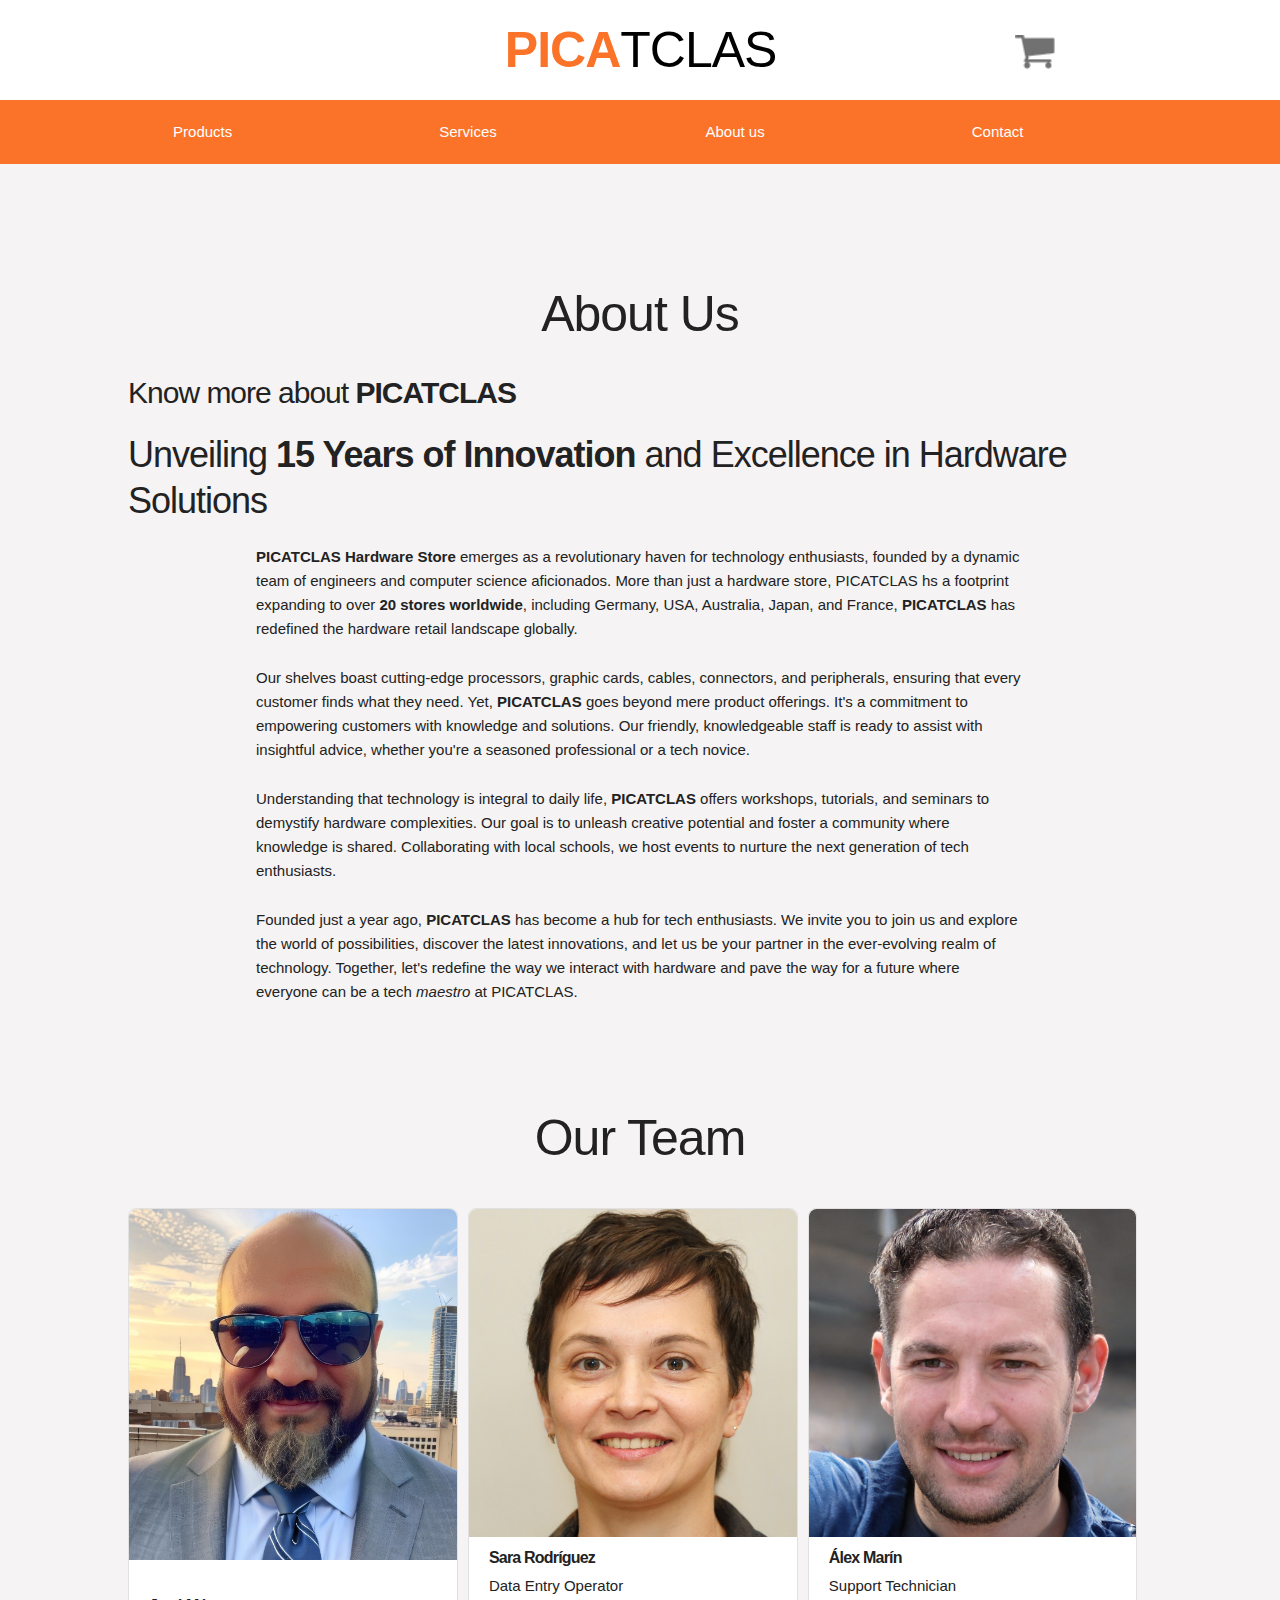
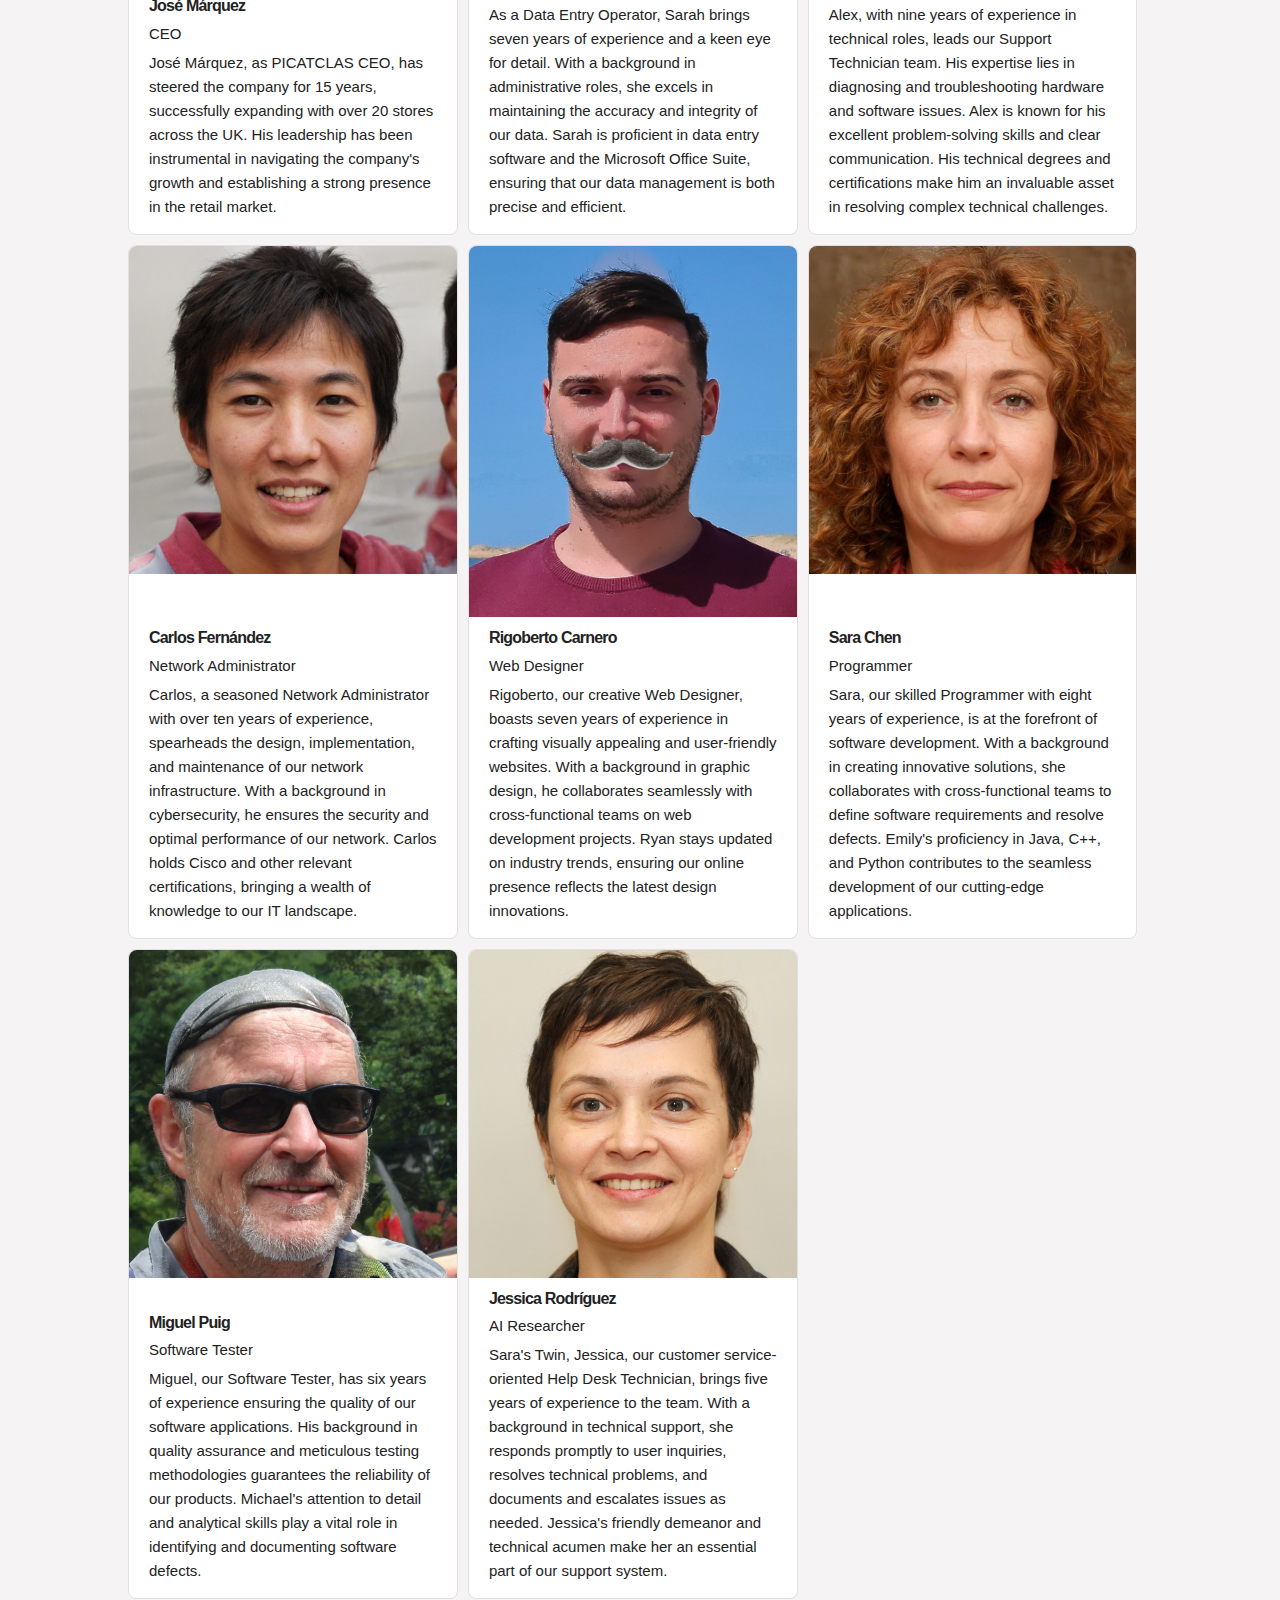
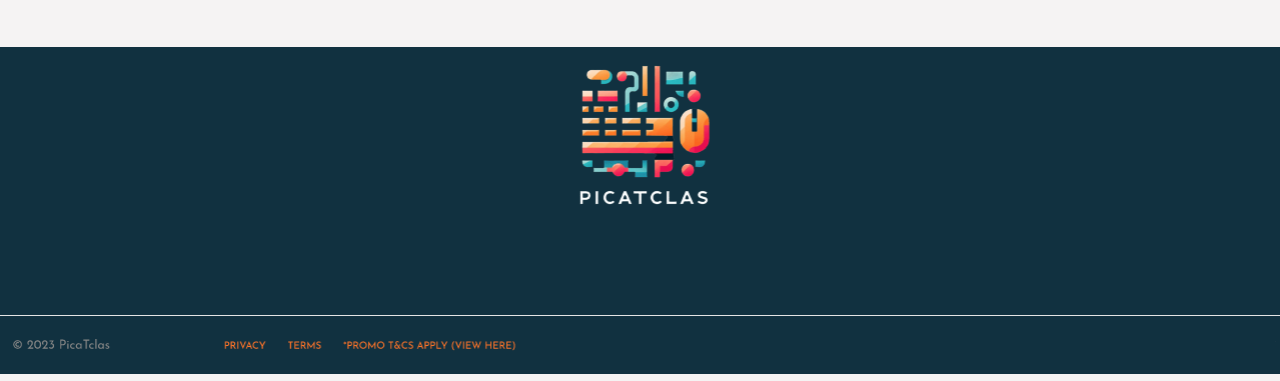
==== commit 067a2eb3: "Hotfix" ====
--- a/pages/aboutUs.html
+++ b/pages/aboutUs.html
@@ -1,4 +1,3 @@
-<<<<<<< HEAD
 <!DOCTYPE html>
 <html lang="en">
 
@@ -119,126 +118,4 @@
 
 </body>
 
-=======
-<!DOCTYPE html>
-<html lang="en">
-
-<head>
-    <meta charset="UTF-8">
-    <meta name="viewport" content="width=device-width, initial-scale=1.0">
-    <meta http-equiv="X-UA-Compatible" content="ie=edge">
-    <title>PICATCLAS</title>
-    <link rel="stylesheet" href="../css/normalize.css">
-    <link rel="stylesheet" href="../css/skeleton.css">
-    <link rel="stylesheet" href="../css/custom.css">
-    <link rel="shortcut icon" href="/img/logo-blank.png" type="image/x-icon">
-</head>
-
-<body>
-    <header id="header" class="header">
-        <div class="container">
-            <div class="row">
-                <div class="four columns">
-                    <a href="../index.html">
-                        <h1><span class="bold">PICA</span>TCLAS</h1>
-                    </a>
-                </div>
-                <div class="two columns u-pull-right">
-                    <ul>
-                        <li class="submenu">
-                            <img src="../img/cart.png" alt="cart" id="img-carrito" width="40px">
-                            <div id="carrito">
-
-                                <table id="lista-carrito" class="u-full-width">
-                                    <caption>Cart</caption>
-                                    <thead>
-                                        <tr>
-                                            <th>Image</th>
-                                            <th>Name</th>
-                                            <th>Price</th>
-                                            <th>Quantity</th>
-                                            <th>Total Price</th>
-                                            <th></th>
-                                        </tr>
-                                    </thead>
-                                    <tbody></tbody>
-                                </table>
-
-                                <a href="#" id="vaciar-carrito" class="button u-full-width">Empty Cart</a>
-                            </div>
-                        </li>
-                    </ul>
-                </div>
-            </div>
-        </div>
-    </header>
-
-    <div class="barra">
-        <div class="container">
-            <div class="row">
-                <div class="three columns">
-                    <a href="../index.html" style="padding: 20%">Products</a>
-                </div>
-                <div class="three columns">
-                    <a href="services.html" style="padding: 20%">Services</a>
-                </div>
-                <div class="three columns">
-                    <a href="#" style="padding: 20%">About us</a>
-                </div>
-                <div class="three columns">
-                    <a href="contact.html" style="padding: 20%">Contact</a>
-                </div>
-            </div>
-        </div>
-
-    </div>
-
-    <div id="lista-cursos" class="container">
-        <h1 id="encabezado" class="encabezado">About Us</h1>
-        <h2>Know more about <b>PICATCLAS</b></h2>
-        <h3>Unveiling <b>15 Years of Innovation</b> and Excellence in Hardware Solutions</h3>
-
-        <div id="aboutUs-text">
-            <p>
-                <b>PICATCLAS Hardware Store</b> emerges as a revolutionary haven for technology enthusiasts, founded by
-                a
-                dynamic team of engineers and computer science aficionados. More than just a hardware store, PICATCLAS
-                hs a footprint expanding to over <b>20 stores worldwide</b>, including Germany, USA, Australia, Japan, and
-                France, <b>PICATCLAS</b> has redefined the hardware retail landscape globally.
-            </p>
-
-            <p>Our shelves boast cutting-edge processors, graphic cards, cables, connectors, and peripherals, ensuring
-                that every customer finds what they need. Yet, <b>PICATCLAS</b> goes beyond mere product offerings. It's a
-                commitment to empowering customers with knowledge and solutions. Our friendly, knowledgeable staff is
-                ready to assist with insightful advice, whether you're a seasoned professional or a tech novice.</p>
-
-            <p>Understanding that technology is integral to daily life, <b>PICATCLAS</b> offers workshops, tutorials, and
-                seminars to demystify hardware complexities. Our goal is to unleash creative potential and foster a
-                community where knowledge is shared. Collaborating with local schools, we host events to nurture the
-                next generation of tech enthusiasts.</p>
-
-            <p>Founded just a year ago, <b>PICATCLAS</b> has become a hub for tech enthusiasts. We invite you to join us and
-                explore the world of possibilities, discover the latest innovations, and let us be your partner in the
-                ever-evolving realm of technology. Together, let's redefine the way we interact with hardware and pave
-                the way for a future where everyone can be a tech <em>maestro</em> at PICATCLAS.</p>
-            </p>
-        </div>
-
-        <br>
-        <h1 id="encabezado" class="encabezado">Our Team</h1>
-        <div class="cardContainer">
-
-        </div>
-        <br>
-        <br>
-    </div>
-    <div><img class="background" src="/img/bg-footer.png" alt=""></div>
-
-    <script src="../js/cards.js"></script>
-    <script src="../workers.js"></script>
-    <script src="../js/app.js"></script>
-
-</body>
-
->>>>>>> 2c744a385a046a9aed34b7b9c18c55cc81279cdd
 </html>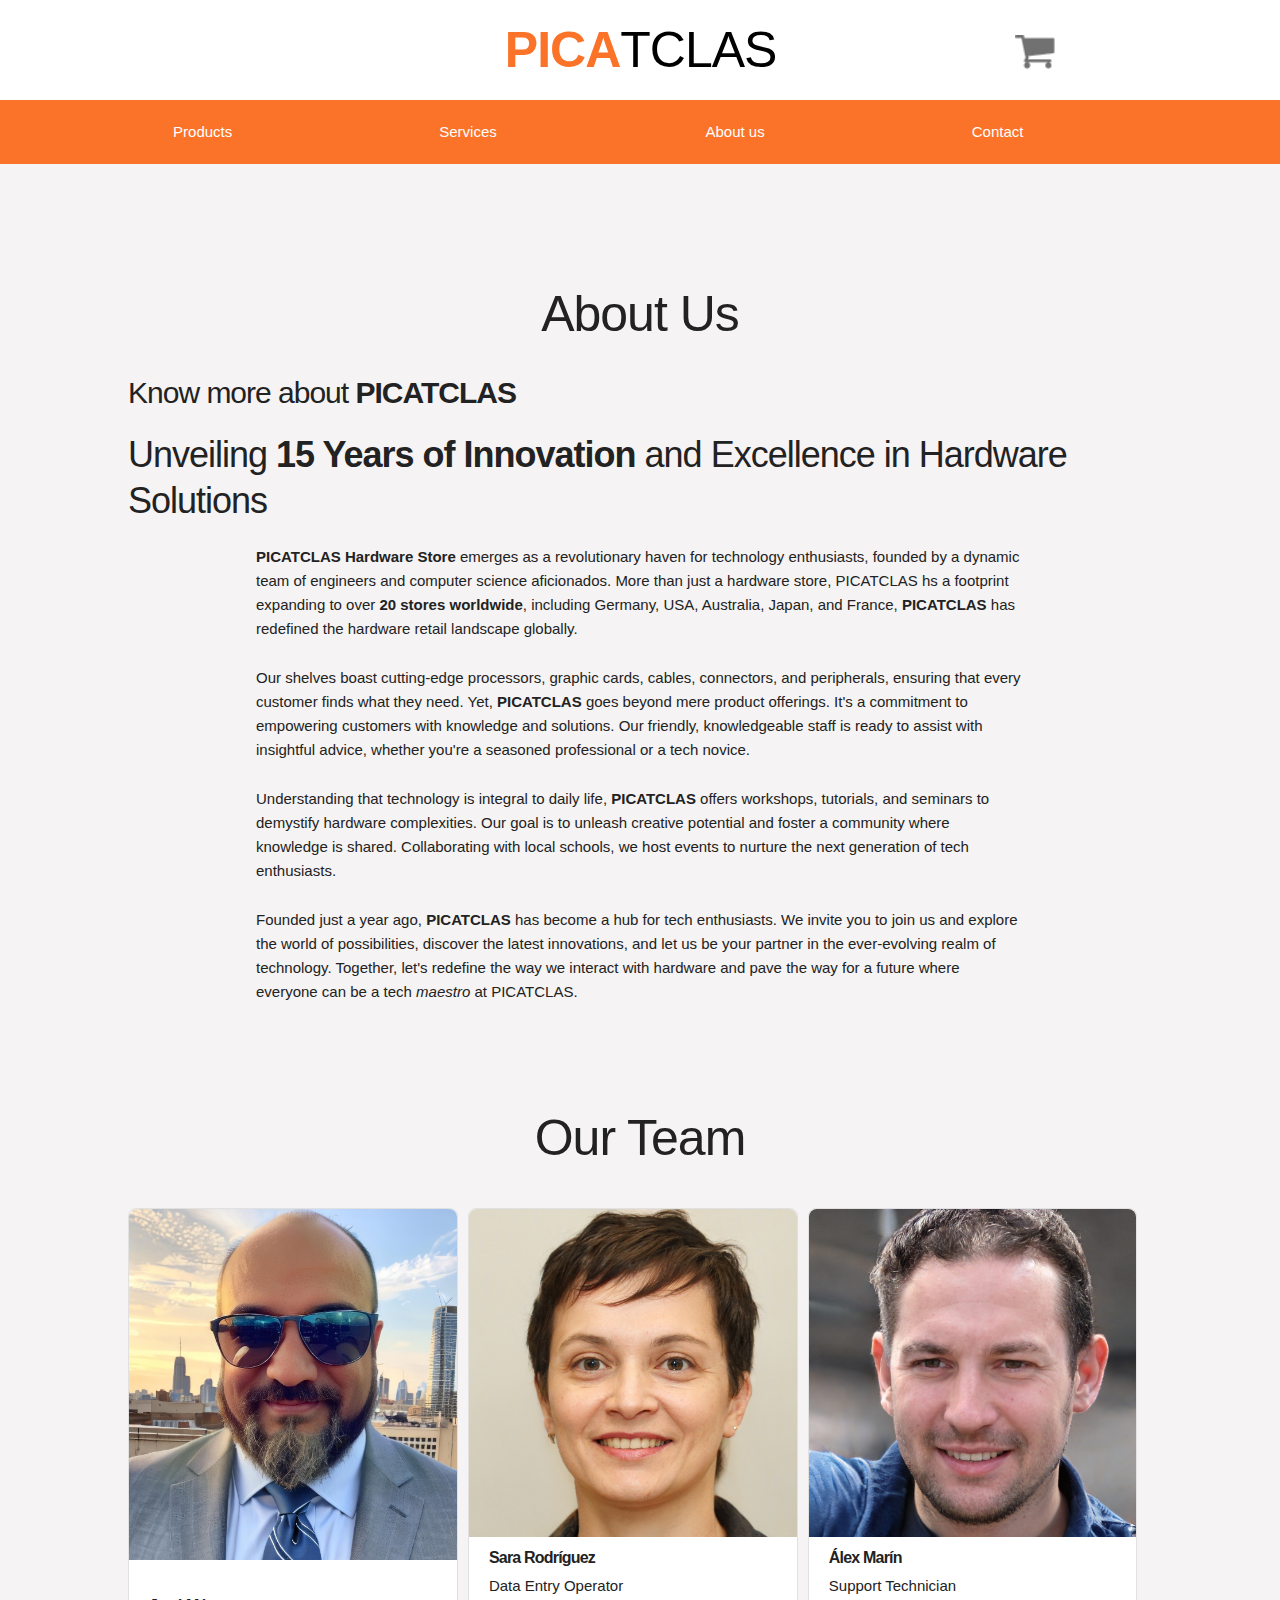
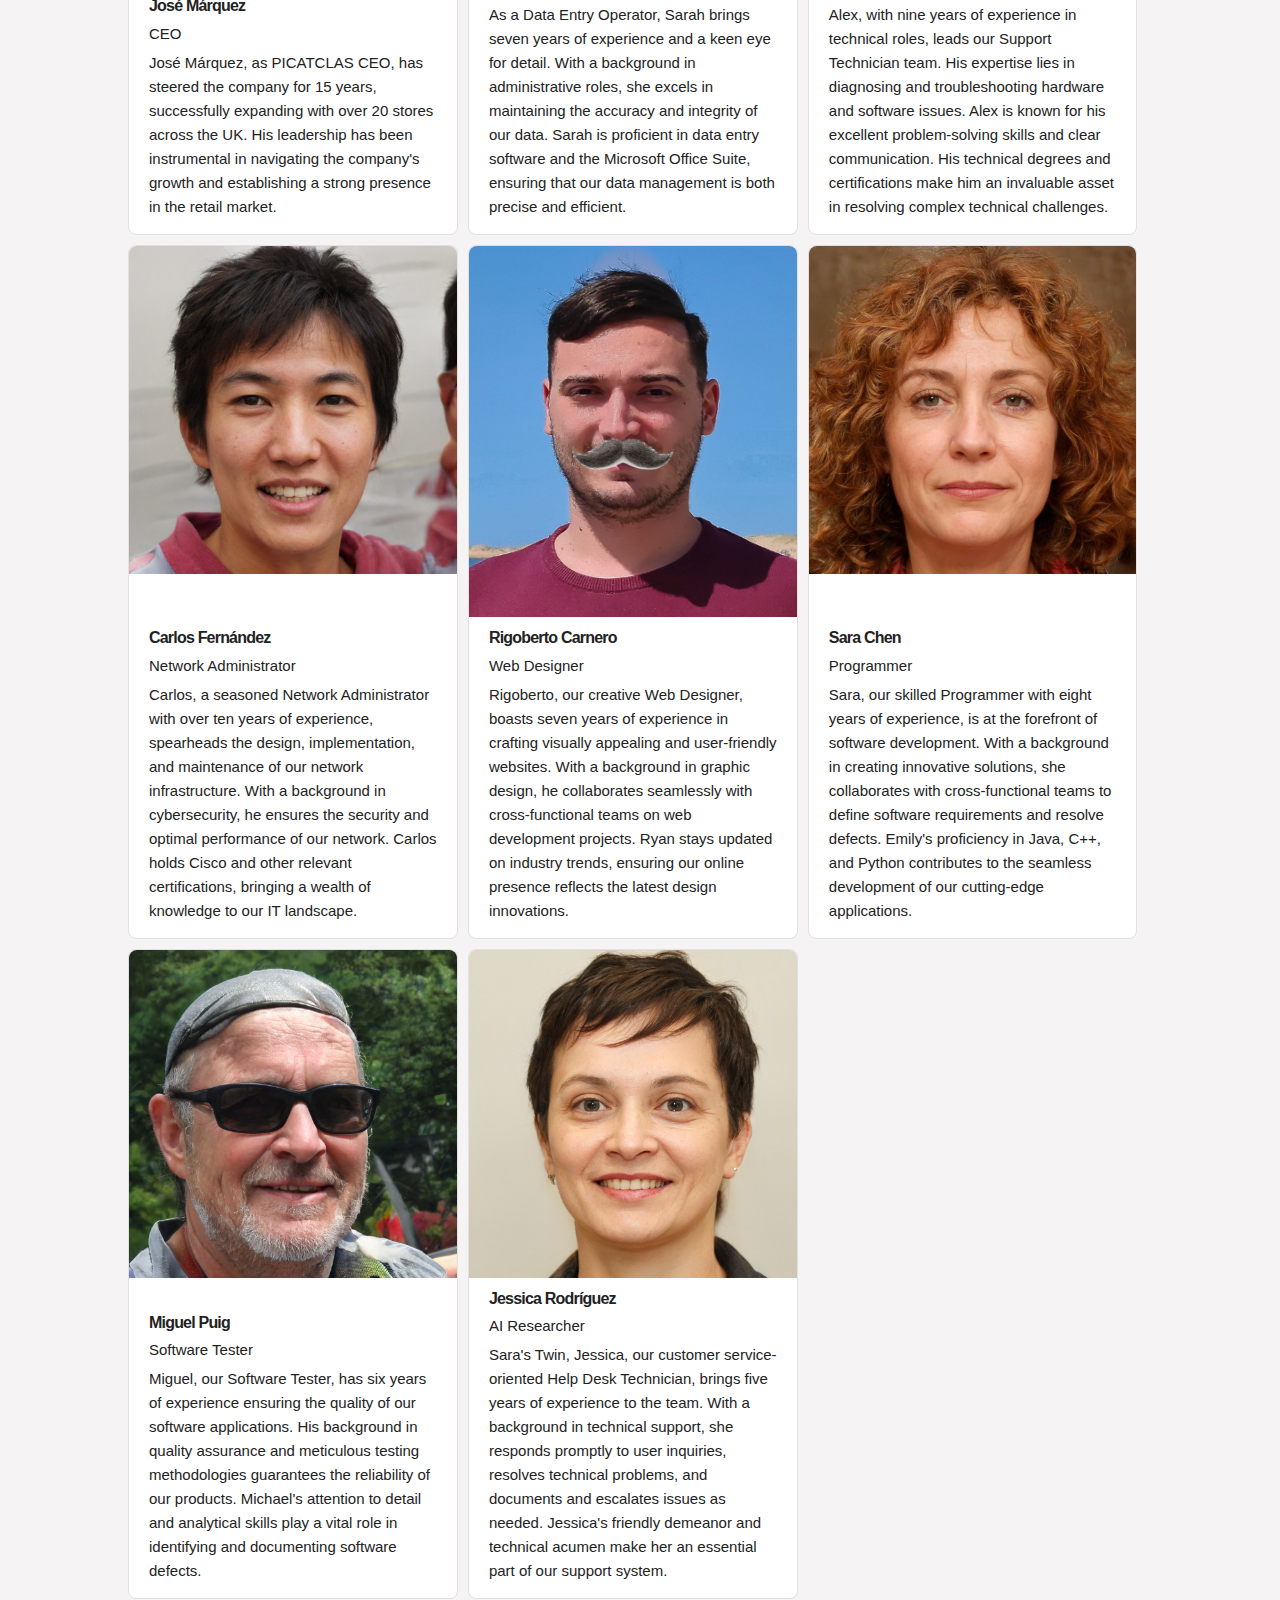
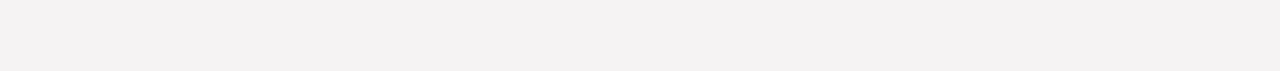
==== commit 6cf0fb00: "Hotfix3" ====
--- a/pages/aboutUs.html
+++ b/pages/aboutUs.html
@@ -110,7 +110,7 @@
         <br>
         <br>
     </div>
-    <div><img class="background" src="/img/bg-footer.png" alt=""></div>
+    <div><img class="background" src="./img/bg-footer.png" alt=""></div>
 
     <script src="../js/cards.js"></script>
     <script src="../workers.js"></script>
